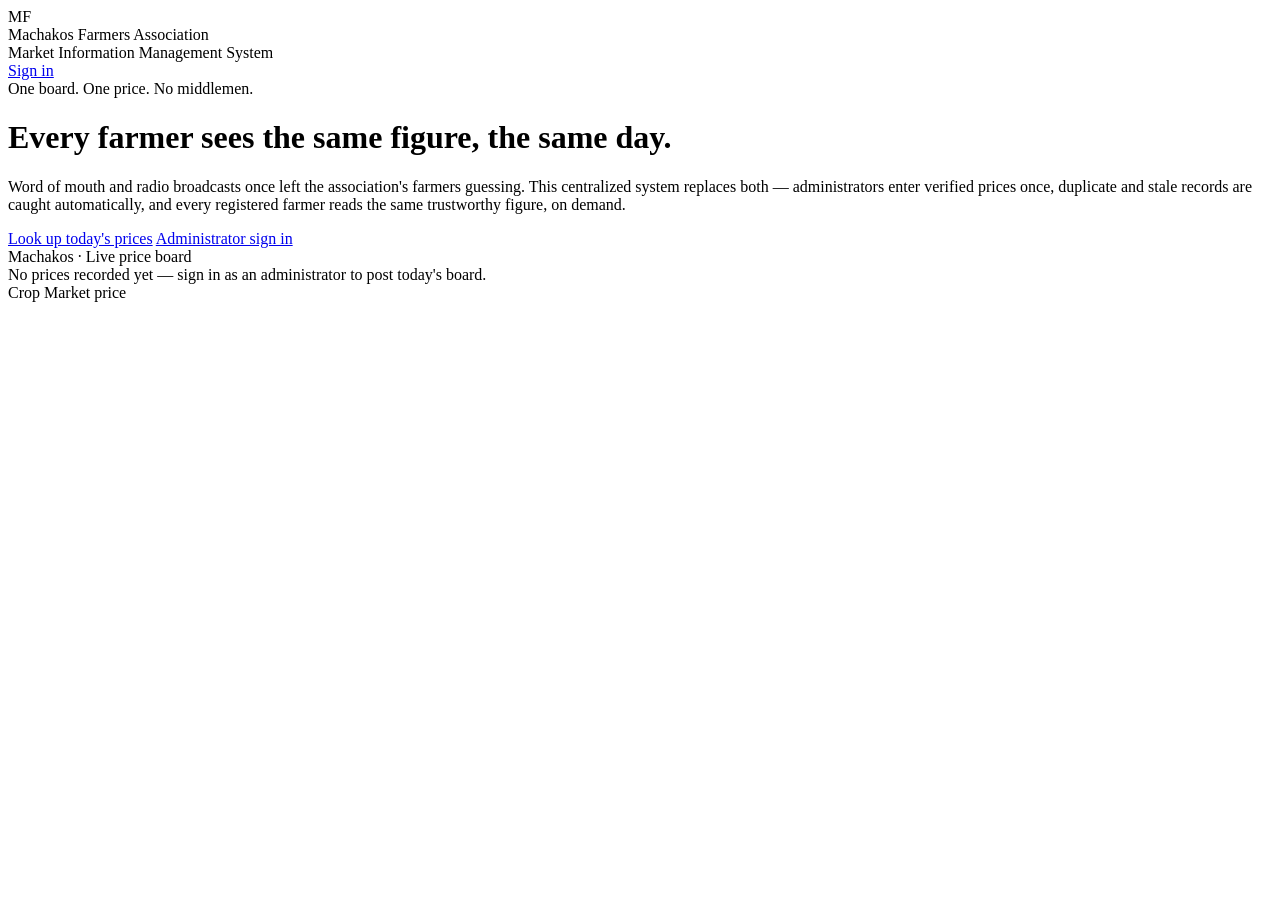
==== mims-java/src/main/resources/templates/index.html @ 6fca8c0e "Enhance user profile and authentication UI - Updated CSS styles for improved layout and responsivene" ====
<!DOCTYPE html>
<html lang="en" xmlns:th="http://www.thymeleaf.org">
<head>
  <meta charset="UTF-8">
  <meta name="viewport" content="width=device-width, initial-scale=1.0">
  <title>MIMS — Machakos Farmers Association</title>
  <link rel="stylesheet" th:href="@{/css/styles.css}">
</head>
<body>
<div class="landing landing-home">
  <div class="landing-nav">
    <div class="brand">
      <div class="brand-mark">MF</div>
      <div><div class="brand-name">Machakos Farmers Association</div><div class="brand-sub">Market Information Management System</div></div>
    </div>
    <a class="nav-cta" href="/login">Sign in</a>
  </div>

  <div class="hero">
    <div>
      <div class="hero-eyebrow">One board. One price. No middlemen.</div>
      <h1>Every farmer sees the same figure, the same day.</h1>
      <p class="lead">Word of mouth and radio broadcasts once left the association's farmers guessing.
        This centralized system replaces both — administrators enter verified prices once,
        duplicate and stale records are caught automatically, and every registered farmer reads
        the same trustworthy figure, on demand.</p>
      <div class="hero-actions">
        <a class="btn btn-primary" href="/login?role=farmer">Look up today's prices</a>
        <a class="btn btn-ghost" href="/login?role=admin">Administrator sign in</a>
      </div>
    </div>

    <div class="ticker-board">
      <div class="ticker-head">Machakos · Live price board</div>
      <div th:if="${#lists.isEmpty(latestPrices)}" class="ticker-row">
        <span class="ticker-meta">No prices recorded yet — sign in as an administrator to post today's board.</span>
      </div>
      <div class="ticker-row" th:each="p : ${latestPrices}">
        <span>
          <span class="ticker-crop" th:text="${p.crop.name}">Crop</span>
          <span class="ticker-meta" th:text="${p.market.name}">Market</span>
        </span>
        <span class="ticker-price" th:text="'Ksh ' + ${#numbers.formatDecimal(p.price,0,'COMMA',2,'POINT')} + ' / ' + ${p.crop.unit}">price</span>
      </div>
    </div>
  </div>

</div>
</body>
</html>
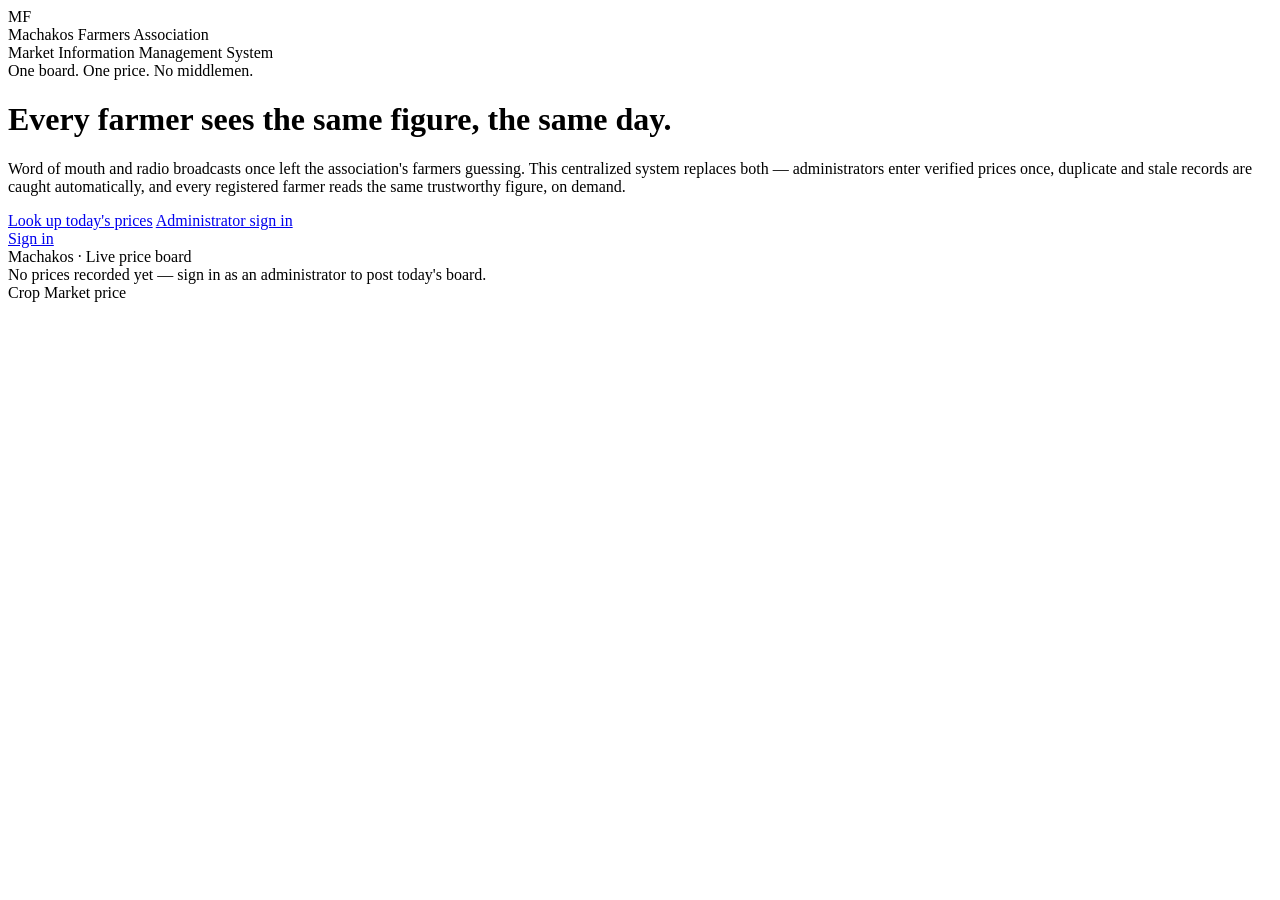
==== commit cf6ee83b: "feat: Implement version 3 updates with improved feedback, form handling, and UI enhancements" ====
--- a/mims-java/src/main/resources/templates/index.html
+++ b/mims-java/src/main/resources/templates/index.html
@@ -13,7 +13,6 @@
       <div class="brand-mark">MF</div>
       <div><div class="brand-name">Machakos Farmers Association</div><div class="brand-sub">Market Information Management System</div></div>
     </div>
-    <a class="nav-cta" href="/login">Sign in</a>
   </div>
 
   <div class="hero">
@@ -28,6 +27,7 @@
         <a class="btn btn-primary" href="/login?role=farmer">Look up today's prices</a>
         <a class="btn btn-ghost" href="/login?role=admin">Administrator sign in</a>
       </div>
+      <a class="btn btn-ghost hero-sign-in" href="/login">Sign in</a>
     </div>
 
     <div class="ticker-board">
